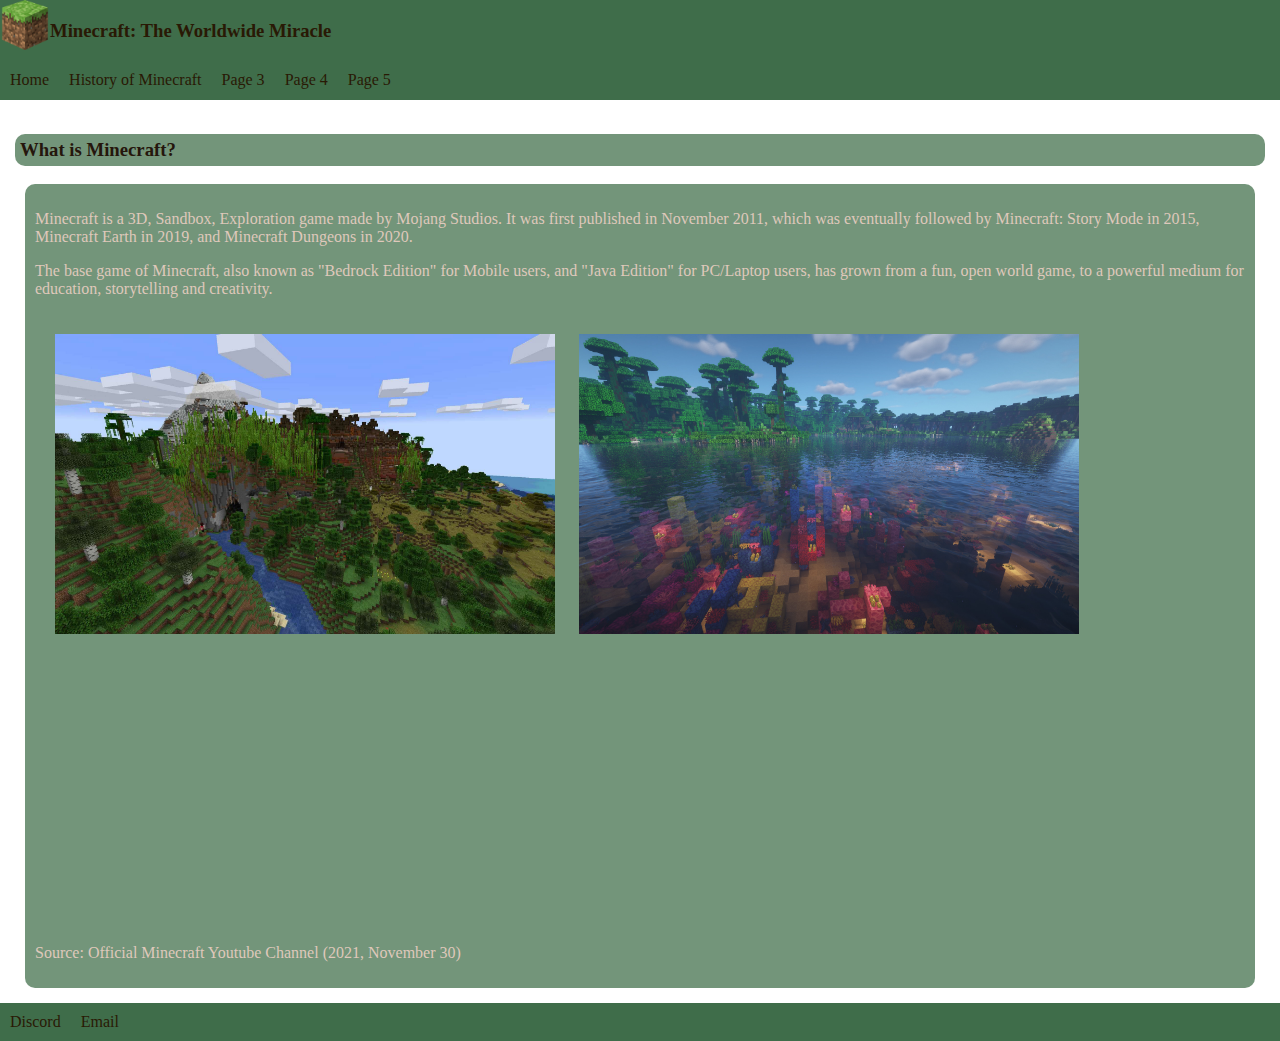
==== index.html @ a4178965 "Update index.html" ====
<!DOCTYPE html>
<html>
  <head>
    <meta charset="utf-8">
    <meta name="viewport" content="width=device-width">
    <title>Minecraft: The Worldwide Miracle</title>
    <link href="/css/style.css" rel="stylesheet" type="text/css" />
  </head>
  <body>
    
    <header>
      <div>
        <img src="/images/logo.png" id="logo">
        <h3 id="title" class="text">Minecraft: The Worldwide Miracle</h3>
      </div>
      <nav>
       <ul>
         <li><a href="index.html">Home</a></li>
         <li><a href="htdocs/page_2.html">History of Minecraft</a></li>
         <li><a href="#">Page 3</a></li>
         <li><a href="#">Page 4</a></li>
         <li><a href="#">Page 5</a></li>
       </ul>
     </nav>
    </header>

    <section>
      <heading>
        <h3 id="pageheader" class="text">What is Minecraft?</h3>
      </heading>

     <div id="content" class="text">
        <p>Minecraft is a 3D, Sandbox, Exploration game made by Mojang Studios. It was first published in November 2011, which was eventually followed by Minecraft: Story Mode in 2015, Minecraft Earth in 2019, and Minecraft Dungeons in 2020.</p>

        <p>The base game of Minecraft, also known as "Bedrock Edition"  for Mobile users, and "Java Edition" for PC/Laptop users, has grown from a fun, open world game, to a powerful medium for education, storytelling and creativity.</p>

       <img src="/images/worldgen.png" id="image1">
       <img  src="/images/watershaders.png" id="image2">
       <p align="center"><iframe width="480" height="270" src="https://www.youtube.com/embed/vdrn4ouZRvQ" title="YouTube video player" frameborder="0" allow="accelerometer; autoplay; clipboard-write; encrypted-media; gyroscope; picture-in-picture" allowfullscreen></iframe></p>
       <p> Source: Official Minecraft Youtube Channel (2021, November 30)</p>
      </div>
    </section>

    <footer>
      <div>
        <ul>
         <li><a href="https://discordapp.com/users/610800503265165342/">Discord</a></li>
         <li><a href="mailto: b2025dfaco@pshs.edu.ph">Email</a></li>
       </ul>
      </div>
    </footer>

  </body>
</html>
---- css/style.css ----
body{
  background-image: url("https://cdn.discordapp.com/attachments/747741173841395804/905834985657888778/CarelessPeskyKusimanse-poster.png");
  background-size: cover;
  margin: 0px;
}

header{
  background-color: rgb(63, 109, 74);
  height: 100px;
}

ul {
  list-style-type: none;
  margin: 0;
  padding: 0;
  overflow: hidden;
  font-family: Verdana;
}

li{
  float: left;
}

li a:link{
  display: block;
  color: rgb(41, 25, 5);
  padding: 10px;
  text-decoration: none;
}

li a:visited{
  color: black;
}

li a:hover {
  background-color: rgb(51, 33, 27);
  color: white;
}

li a.active {
  background-color: rgb(51, 33, 27);
  color: white;
}

section{
  padding: 15px;
}

#title{
  margin-top: 0px;
  padding-top: 20px;
  color: rgb(41, 25, 5);
}

#logo{
  width: 50px;
  height: 50px;
  float: left;
}

#pageheader{
  background-color: rgb(55, 104, 66, 0.7);
  color: rgb(37, 22, 12);
  padding: 5px;
  border-radius: 10px;
}

#content{
  clear: left;
  margin-left: 10px;
  margin-right: 10px;
  padding: 10px;
  background-color: rgb(55, 104, 66, 0.7);
  border-radius: 10px;
}

#image1{
  width: 500px;
  height: 300px;
  margin-left: 20px;
  margin-top: 20px;
}

#image2{
  width: 500px;
  height: 300px;
  margin-left: 20px;
  margin-top: 20px;
}

#devteam{
    width: 170px;
   height: 170px;
   margin-left: 50px;
   margin-right: 50px;
   margin-top: 20px;
}

footer{
  background-color: rgb(63, 109, 74);
}

.text{
    font-family: Verdana;
    color: rgb(223, 200, 187);
  }
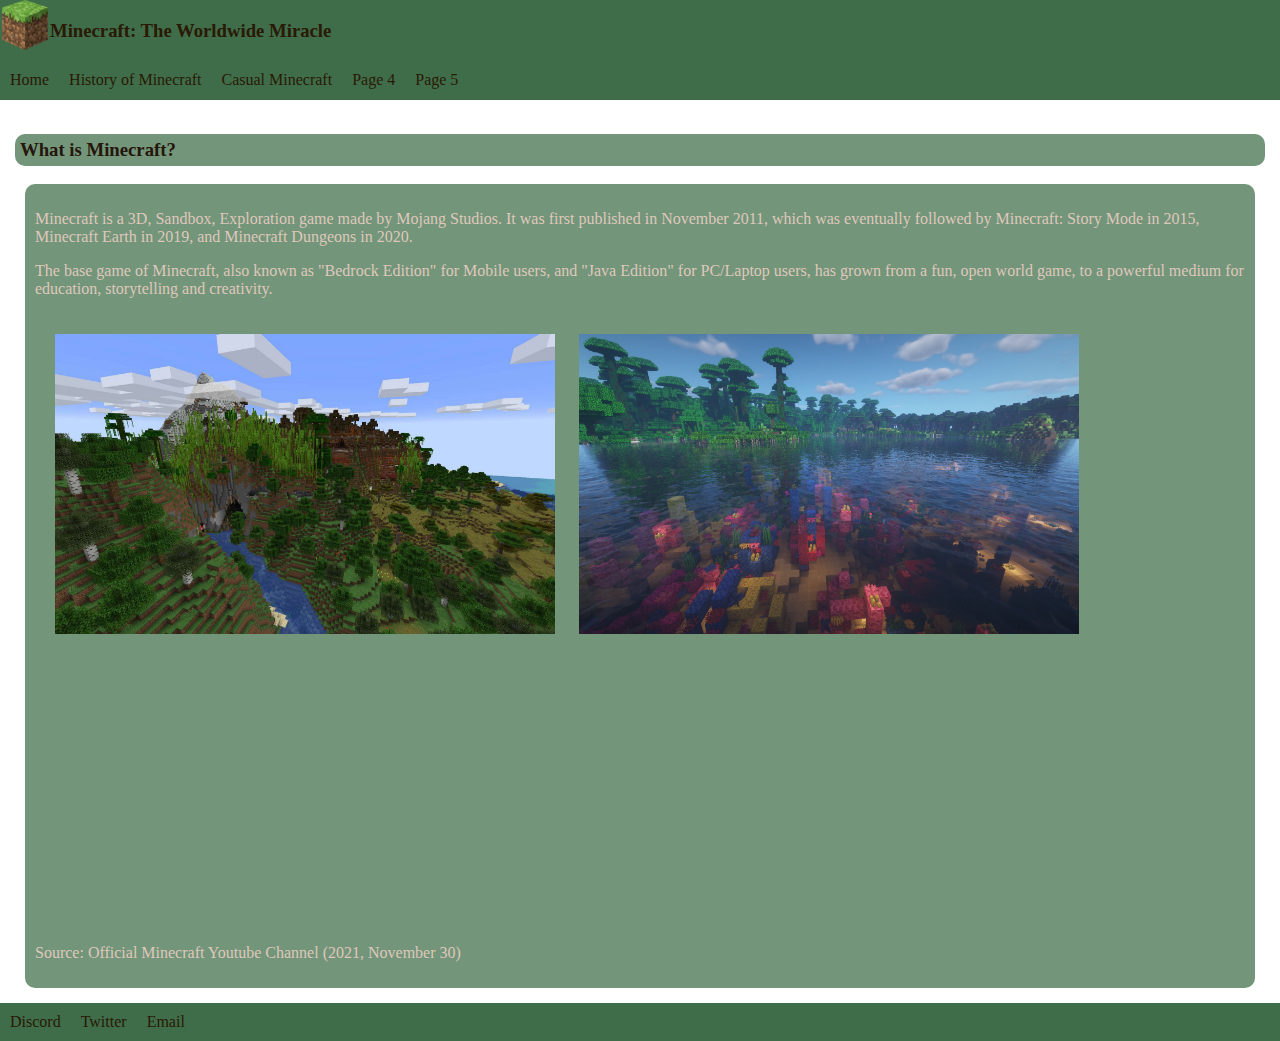
==== commit 56343eb8: "Update index.html" ====
--- a/index.html
+++ b/index.html
@@ -4,21 +4,21 @@
     <meta charset="utf-8">
     <meta name="viewport" content="width=device-width">
     <title>Minecraft: The Worldwide Miracle</title>
-    <link href="/css/style.css" rel="stylesheet" type="text/css" />
+    <link href="css/style.css" rel="stylesheet" type="text/css" />
   </head>
   <body>
     
     <header>
       <div>
-        <img src="/images/logo.png" id="logo">
+        <img src="images/logo.png" id="logo">
         <h3 id="title" class="text">Minecraft: The Worldwide Miracle</h3>
       </div>
       <nav>
        <ul>
          <li><a href="index.html">Home</a></li>
          <li><a href="htdocs/page_2.html">History of Minecraft</a></li>
-         <li><a href="#">Page 3</a></li>
-         <li><a href="#">Page 4</a></li>
+         <li><a href="htdocs/page_3.html">Casual Minecraft</a></li>
+         <li><a href="htdocs/page_4.html">Page 4</a></li>
          <li><a href="#">Page 5</a></li>
        </ul>
      </nav>
@@ -34,10 +34,10 @@
 
         <p>The base game of Minecraft, also known as "Bedrock Edition"  for Mobile users, and "Java Edition" for PC/Laptop users, has grown from a fun, open world game, to a powerful medium for education, storytelling and creativity.</p>
 
-       <img src="/images/worldgen.png" id="image1">
-       <img  src="/images/watershaders.png" id="image2">
+       <img src="images/worldgen.png" id="image1">
+       <img  src="images/watershaders.png" id="image2">
        <p align="center"><iframe width="480" height="270" src="https://www.youtube.com/embed/vdrn4ouZRvQ" title="YouTube video player" frameborder="0" allow="accelerometer; autoplay; clipboard-write; encrypted-media; gyroscope; picture-in-picture" allowfullscreen></iframe></p>
-       <p> Source: Official Minecraft Youtube Channel (2021, November 30)</p>
+	<p>Source: Official Minecraft Youtube Channel (2021, November 30)</p>
       </div>
     </section>
 
@@ -45,6 +45,7 @@
       <div>
         <ul>
          <li><a href="https://discordapp.com/users/610800503265165342/">Discord</a></li>
+         <li><a href="https://twitter.com/wheresnebby">Twitter</a></li>
          <li><a href="mailto: b2025dfaco@pshs.edu.ph">Email</a></li>
        </ul>
       </div>
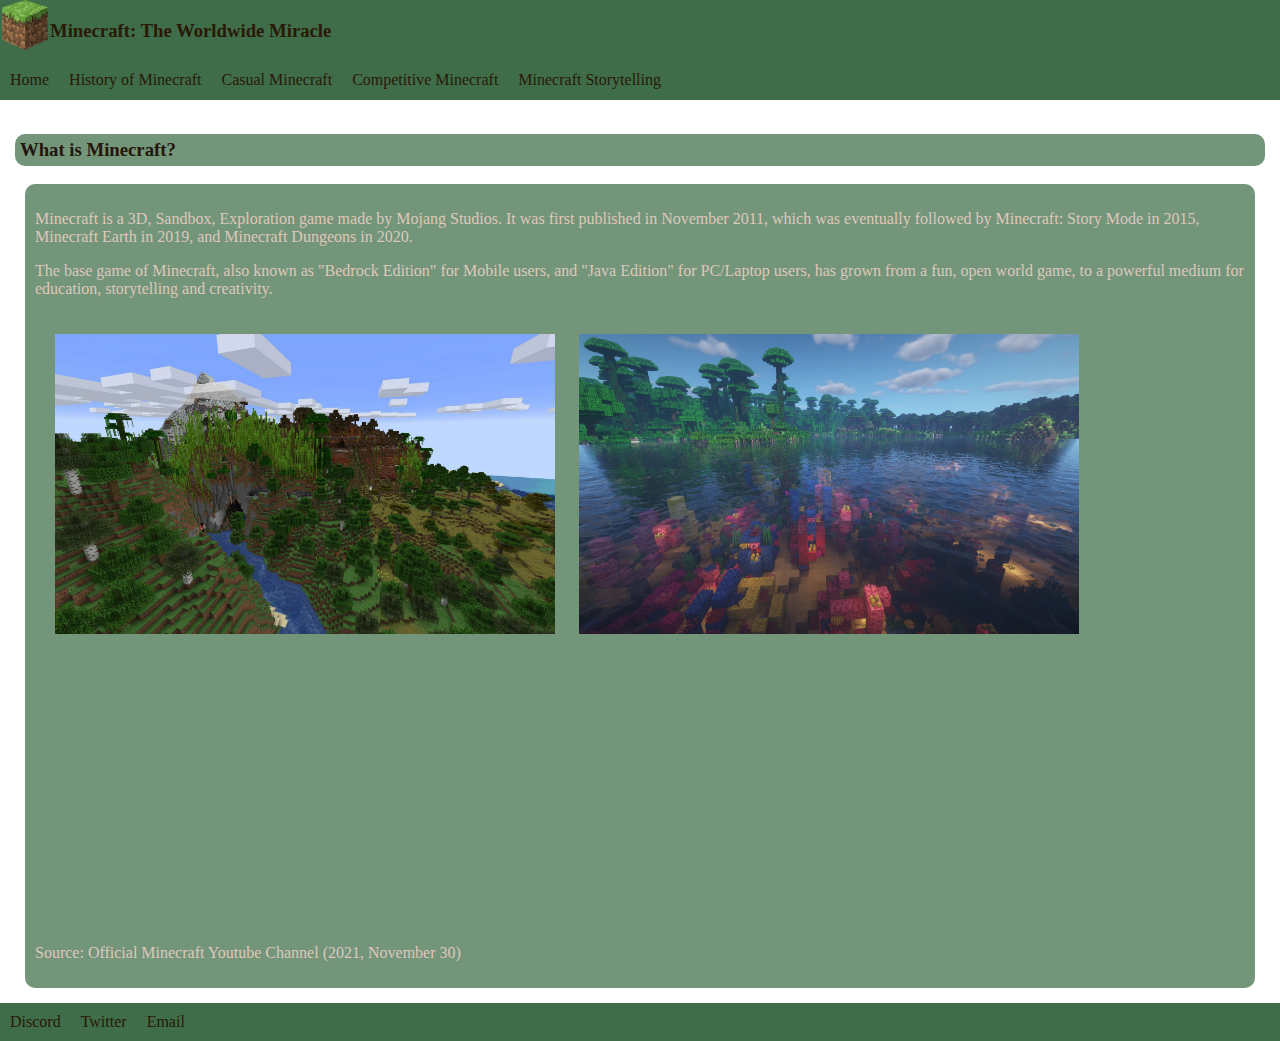
==== commit f46c75b7: "Update index.html" ====
--- a/index.html
+++ b/index.html
@@ -16,10 +16,10 @@
       <nav>
        <ul>
          <li><a href="index.html">Home</a></li>
-         <li><a href="htdocs/page_2.html">History of Minecraft</a></li>
-         <li><a href="htdocs/page_3.html">Casual Minecraft</a></li>
-         <li><a href="htdocs/page_4.html">Page 4</a></li>
-         <li><a href="#">Page 5</a></li>
+         <li><a href="page_2.html">History of Minecraft</a></li>
+         <li><a href="page_3.html">Casual Minecraft</a></li>
+         <li><a href="page_4.html">Competitive Minecraft</a></li>
+         <li><a href="page_5.html">Minecraft Storytelling</a></li>
        </ul>
      </nav>
     </header>
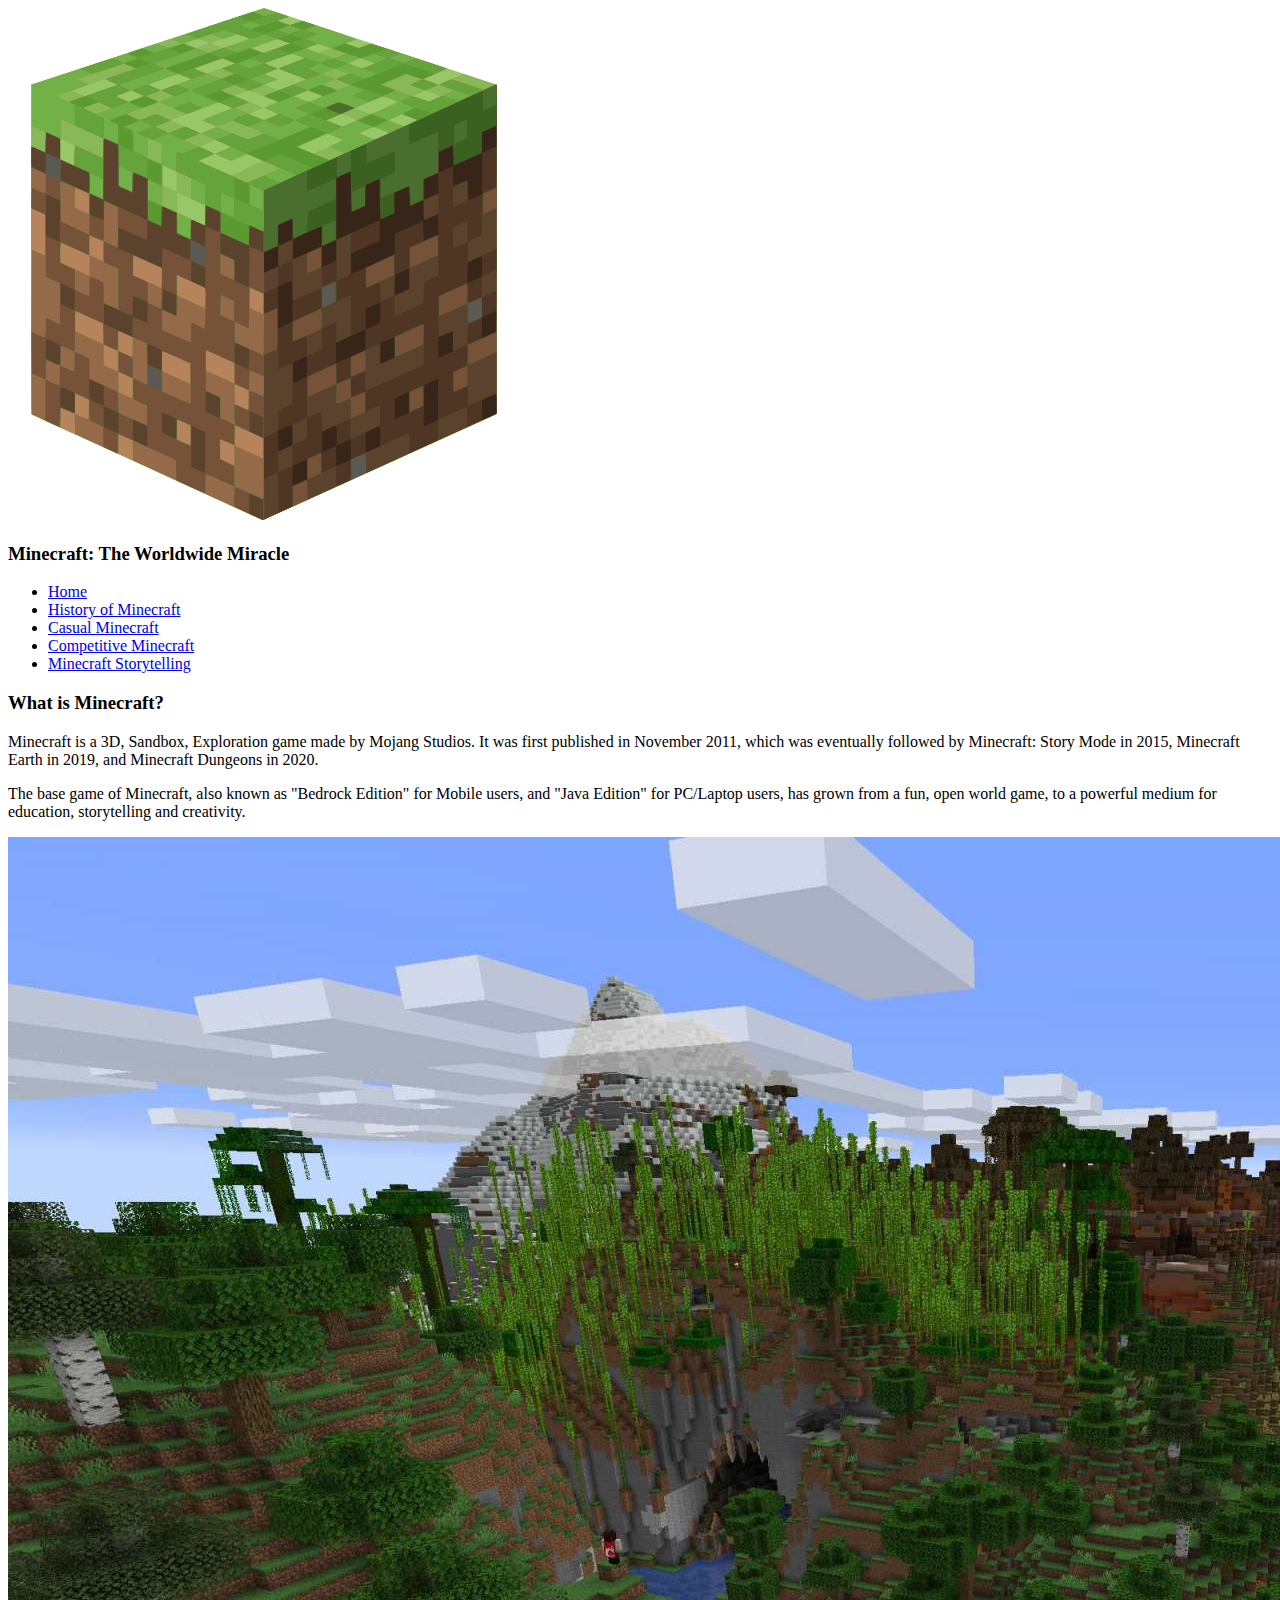
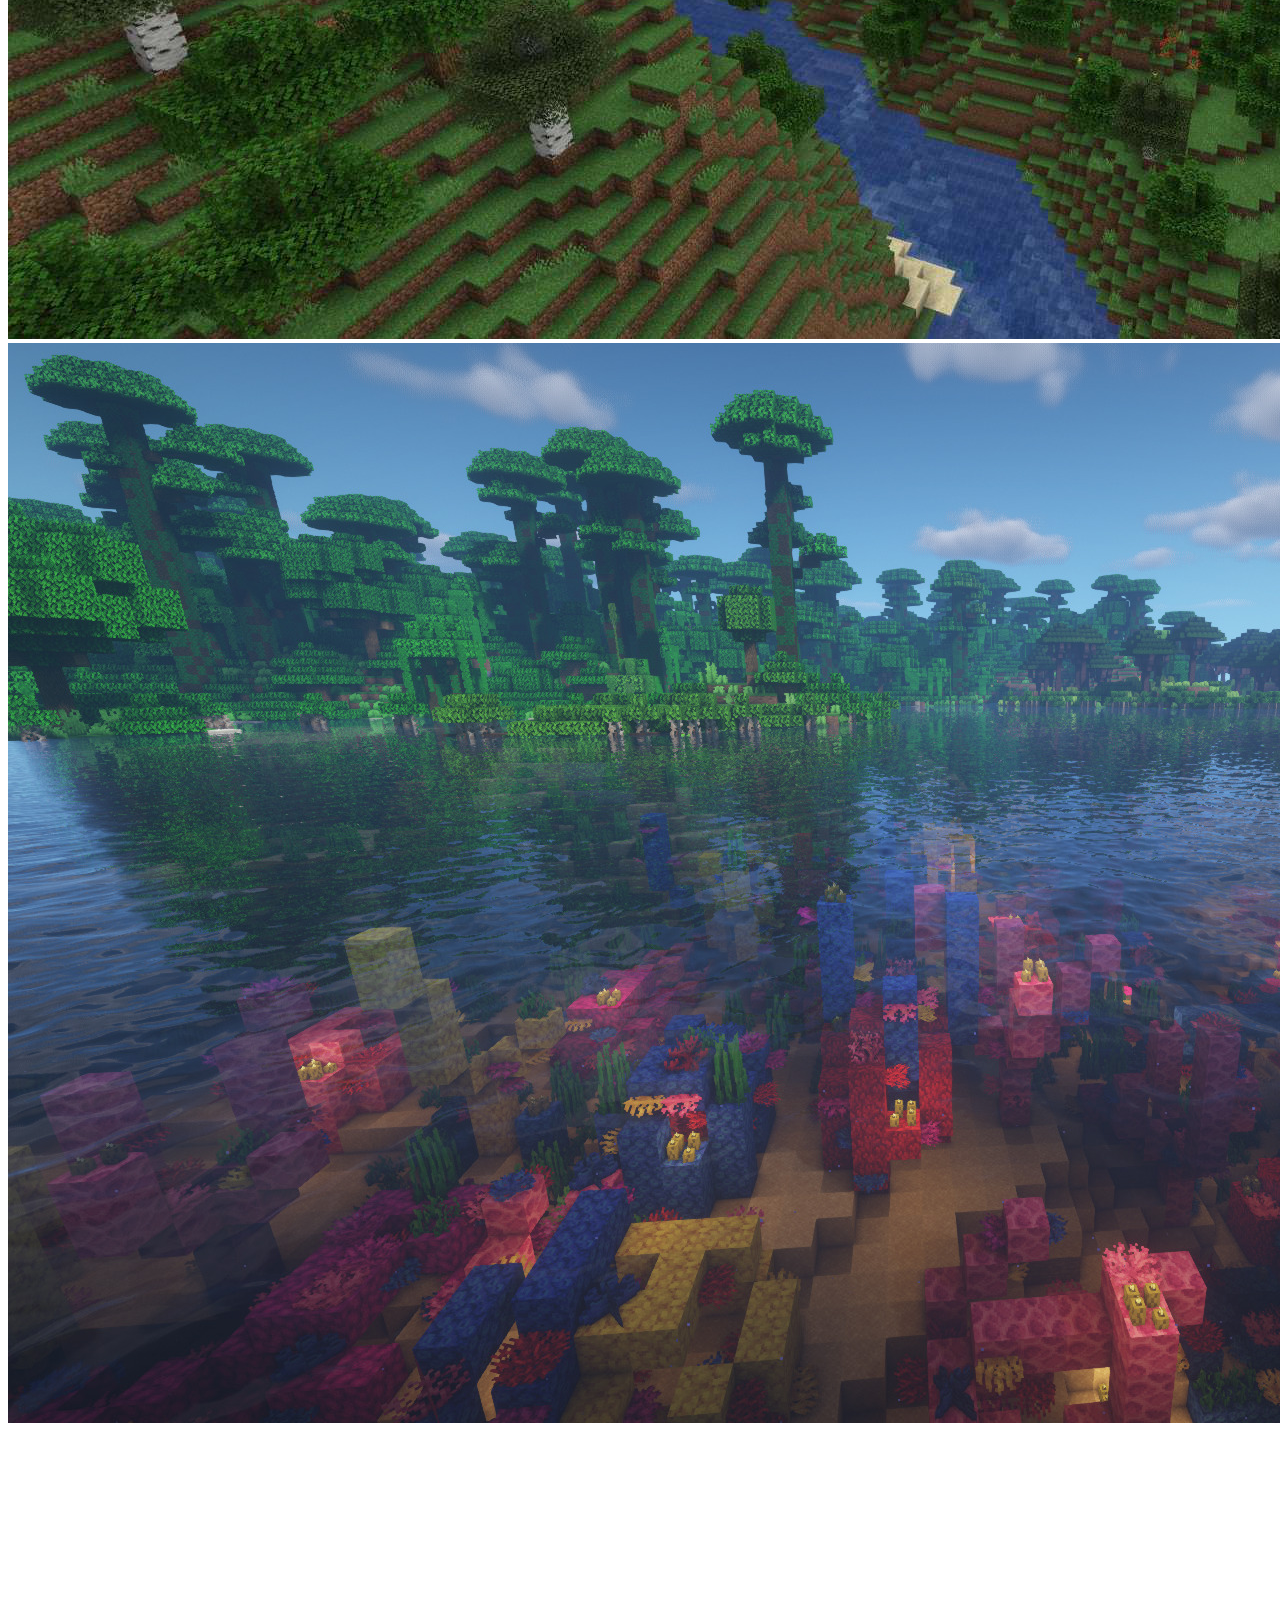
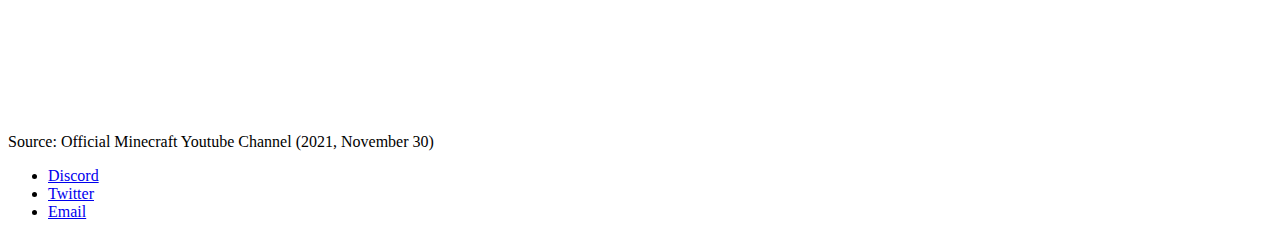
==== commit f8310321: "Add files via upload" ====
--- a/index.html
+++ b/index.html
@@ -1,55 +1,55 @@
-<!DOCTYPE html>
-<html>
-  <head>
-    <meta charset="utf-8">
-    <meta name="viewport" content="width=device-width">
-    <title>Minecraft: The Worldwide Miracle</title>
-    <link href="css/style.css" rel="stylesheet" type="text/css" />
-  </head>
-  <body>
-    
-    <header>
-      <div>
-        <img src="images/logo.png" id="logo">
-        <h3 id="title" class="text">Minecraft: The Worldwide Miracle</h3>
-      </div>
-      <nav>
-       <ul>
-         <li><a href="index.html">Home</a></li>
-         <li><a href="page_2.html">History of Minecraft</a></li>
-         <li><a href="page_3.html">Casual Minecraft</a></li>
-         <li><a href="page_4.html">Competitive Minecraft</a></li>
-         <li><a href="page_5.html">Minecraft Storytelling</a></li>
-       </ul>
-     </nav>
-    </header>
-
-    <section>
-      <heading>
-        <h3 id="pageheader" class="text">What is Minecraft?</h3>
-      </heading>
-
-     <div id="content" class="text">
-        <p>Minecraft is a 3D, Sandbox, Exploration game made by Mojang Studios. It was first published in November 2011, which was eventually followed by Minecraft: Story Mode in 2015, Minecraft Earth in 2019, and Minecraft Dungeons in 2020.</p>
-
-        <p>The base game of Minecraft, also known as "Bedrock Edition"  for Mobile users, and "Java Edition" for PC/Laptop users, has grown from a fun, open world game, to a powerful medium for education, storytelling and creativity.</p>
-
-       <img src="images/worldgen.png" id="image1">
-       <img  src="images/watershaders.png" id="image2">
-       <p align="center"><iframe width="480" height="270" src="https://www.youtube.com/embed/vdrn4ouZRvQ" title="YouTube video player" frameborder="0" allow="accelerometer; autoplay; clipboard-write; encrypted-media; gyroscope; picture-in-picture" allowfullscreen></iframe></p>
-	<p>Source: Official Minecraft Youtube Channel (2021, November 30)</p>
-      </div>
-    </section>
-
-    <footer>
-      <div>
-        <ul>
-         <li><a href="https://discordapp.com/users/610800503265165342/">Discord</a></li>
-         <li><a href="https://twitter.com/wheresnebby">Twitter</a></li>
-         <li><a href="mailto: b2025dfaco@pshs.edu.ph">Email</a></li>
-       </ul>
-      </div>
-    </footer>
-
-  </body>
-</html>
+<!DOCTYPE html>
+<html>
+  <head>
+    <meta charset="utf-8">
+    <meta name="viewport" content="width=device-width">
+    <title>Minecraft: The Worldwide Miracle</title>
+    <link href="css/style.css" rel="stylesheet" type="text/css" />
+  </head>
+  <body>
+    
+    <header>
+      <div>
+        <img src="images/logo.png" id="logo">
+        <h3 id="title" class="text">Minecraft: The Worldwide Miracle</h3>
+      </div>
+      <nav>
+       <ul>
+         <li><a href="index.html">Home</a></li>
+         <li><a href="page_2.html">History of Minecraft</a></li>
+         <li><a href="page_3.html">Casual Minecraft</a></li>
+         <li><a href="page_4.html">Competitive Minecraft</a></li>
+         <li><a href="page_5.html">Minecraft Storytelling</a></li>
+       </ul>
+     </nav>
+    </header>
+
+    <section>
+      <heading>
+        <h3 id="pageheader" class="text">What is Minecraft?</h3>
+      </heading>
+
+     <div id="content" class="text">
+        <p>Minecraft is a 3D, Sandbox, Exploration game made by Mojang Studios. It was first published in November 2011, which was eventually followed by Minecraft: Story Mode in 2015, Minecraft Earth in 2019, and Minecraft Dungeons in 2020.</p>
+
+        <p>The base game of Minecraft, also known as "Bedrock Edition"  for Mobile users, and "Java Edition" for PC/Laptop users, has grown from a fun, open world game, to a powerful medium for education, storytelling and creativity.</p>
+
+       <img src="images/worldgen.png" id="image">
+       <img  src="images/watershaders.png" id="image">
+       <p align="center"><iframe width="480" height="270" src="https://www.youtube.com/embed/vdrn4ouZRvQ" title="YouTube video player" frameborder="0" allow="accelerometer; autoplay; clipboard-write; encrypted-media; gyroscope; picture-in-picture" allowfullscreen></iframe></p>
+	<p id="sources">Source: Official Minecraft Youtube Channel (2021, November 30)</p>
+      </div>
+    </section>
+
+    <footer>
+      <div>
+        <ul>
+         <li><a href="https://discordapp.com/users/610800503265165342/">Discord</a></li>
+         <li><a href="https://twitter.com/wheresnebby">Twitter</a></li>
+         <li><a href="mailto: b2025dfaco@pshs.edu.ph">Email</a></li>
+       </ul>
+      </div>
+    </footer>
+
+  </body>
+</html>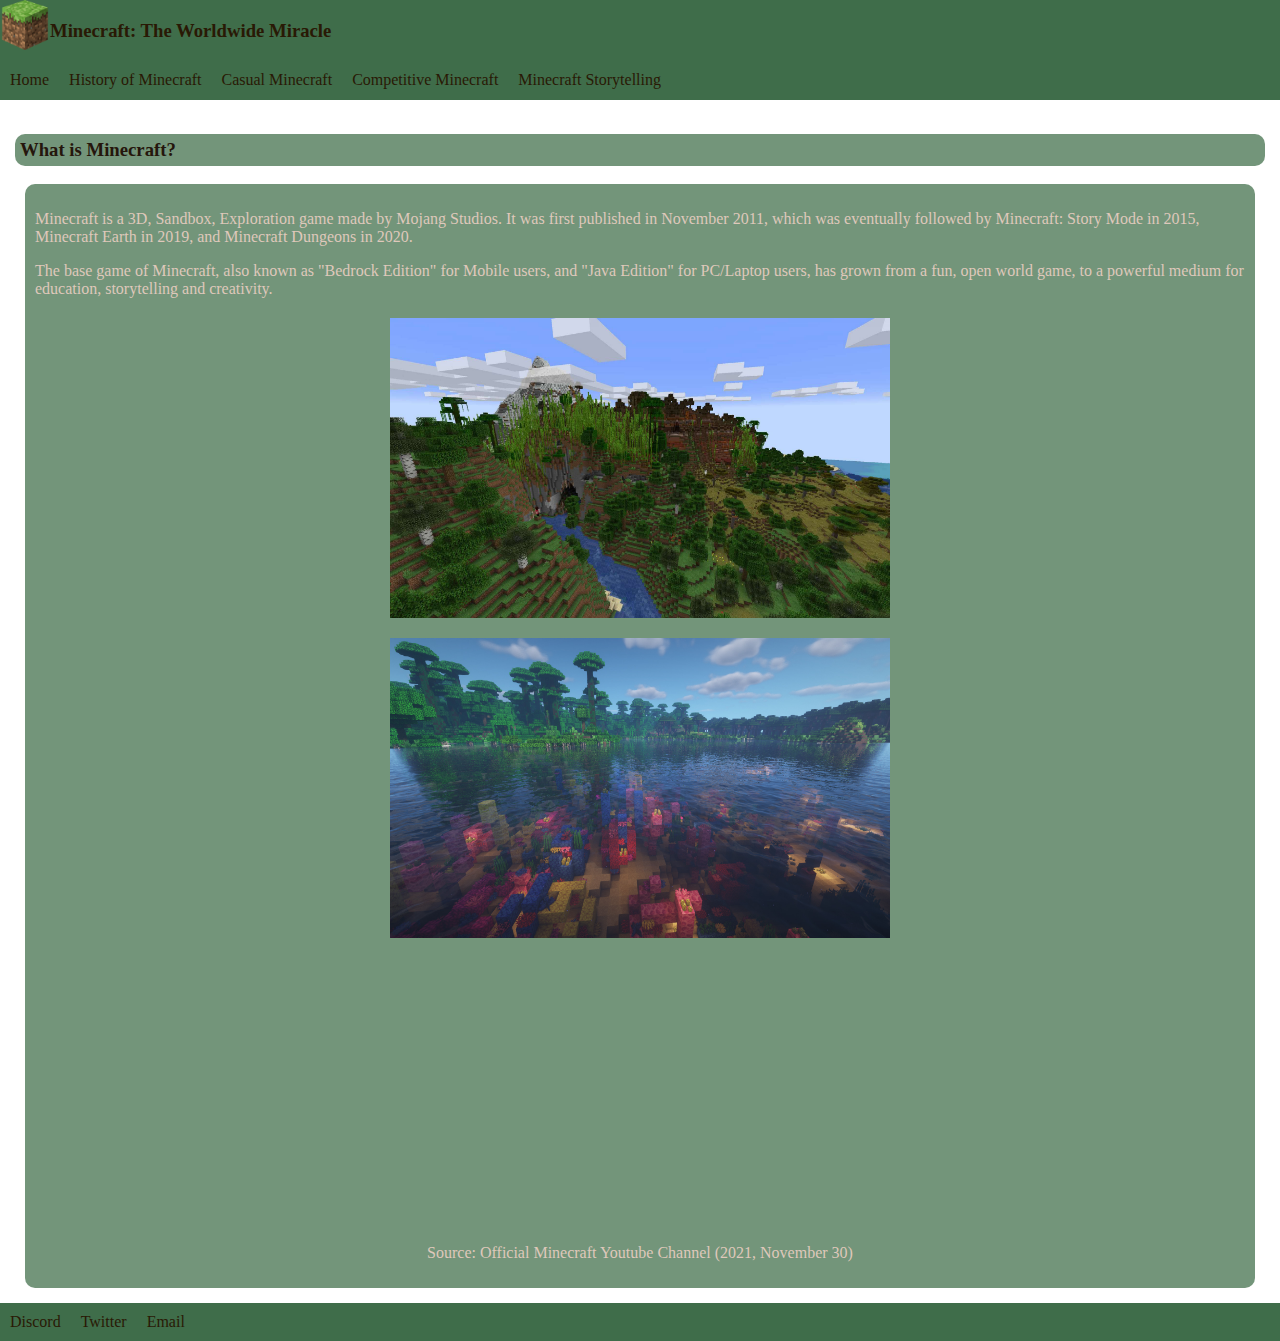
==== commit 6a9cc1b9: "Update index.html" ====
--- a/index.html
+++ b/index.html
@@ -16,10 +16,10 @@
       <nav>
        <ul>
          <li><a href="index.html">Home</a></li>
-         <li><a href="page_2.html">History of Minecraft</a></li>
-         <li><a href="page_3.html">Casual Minecraft</a></li>
-         <li><a href="page_4.html">Competitive Minecraft</a></li>
-         <li><a href="page_5.html">Minecraft Storytelling</a></li>
+         <li><a href="htdocs/page_2.html">History of Minecraft</a></li>
+         <li><a href="htdocs/page_3.html">Casual Minecraft</a></li>
+         <li><a href="htdocs/page_4.html">Competitive Minecraft</a></li>
+         <li><a href="htdocs/page_5.html">Minecraft Storytelling</a></li>
        </ul>
      </nav>
     </header>
@@ -52,4 +52,4 @@
     </footer>
 
   </body>
-</html>+</html>
--- a/css/style.css
+++ b/css/style.css
@@ -0,0 +1,183 @@
+body{
+  background-image: url("https://cdn.discordapp.com/attachments/747741173841395804/905834985657888778/CarelessPeskyKusimanse-poster.png");
+  background-size: cover;
+  margin: 0px;
+}
+
+header{
+  background-color: rgb(63, 109, 74);
+  height: 100px;
+}
+
+ul {
+  list-style-type: none;
+  margin: 0;
+  padding: 0;
+  overflow: hidden;
+  font-family: Verdana;
+}
+
+li{
+  float: left;
+}
+
+li a:link{
+  display: block;
+  color: rgb(41, 25, 5);
+  padding: 10px;
+  text-decoration: none;
+}
+
+li a:visited{
+  color: black;
+}
+
+li a:hover {
+  background-color: rgb(51, 33, 27);
+  color: white;
+}
+
+li a:active {
+  background-color: rgb(51, 33, 27);
+  color: white;
+}
+
+#twitters a:link{
+  color: rgb(223, 200, 187);
+  padding: 10px;
+  text-decoration: none;
+}
+
+#twitters a:hover{
+  background-color:rgb(63, 109, 74);
+  color: rgb(223, 200, 187);
+  padding: 10px;
+  text-decoration: none;
+}
+
+#youtube a:link{
+  color: rgb(223, 200, 187);
+  padding: 10px;
+  text-decoration: none;
+}
+
+#youtube a:hover{
+  background-color:rgb(63, 109, 74);
+  color: rgb(223, 200, 187);
+  padding: 10px;
+  text-decoration: none;
+}
+
+#ytsprite{
+  float: left;
+  left: 0px;
+  height: 30px;
+  width: 30px;
+  background: url('https://cdn.discordapp.com/attachments/747741173841395804/939877898242916402/socmed_sprites.png') -759px -115px;
+}
+
+#twtsprite{
+  float: left;
+  left: 0px;
+  height: 30px;
+  width: 33px;
+  background: url('https://cdn.discordapp.com/attachments/747741173841395804/939877898242916402/socmed_sprites.png') -612px -115px;
+}
+
+section{
+  padding: 15px;
+}
+
+#title{
+  margin-top: 0px;
+  padding-top: 20px;
+  color: rgb(41, 25, 5);
+}
+
+#logo{
+  width: 50px;
+  height: 50px;
+  float: left;
+}
+
+#pageheader{
+  background-color: rgb(55, 104, 66, 0.7);
+  color: rgb(37, 22, 12);
+  padding: 5px;
+  border-radius: 10px;
+}
+
+#content{
+  clear: left;
+  margin-left: 10px;
+  margin-right: 10px;
+  padding: 10px;
+  background-color: rgb(55, 104, 66, 0.7);
+  border-radius: 10px;
+}
+
+#image{
+  width: 500px;
+  height: 300px;
+  margin-left: auto;
+  margin-right: auto;
+  margin-top: 20px;
+  display: block;
+}
+
+#devteam{
+    width: 170px;
+   height: 170px;
+   margin-left: auto;
+   margin-right: auto;
+   margin-top: 20px;
+   display: block;
+}
+
+#sources{
+  text-align: center;
+}
+
+footer{
+  background-color: rgb(63, 109, 74);
+}
+
+.text{
+    font-family: Verdana;
+    color: rgb(223, 200, 187);
+}
+
+#colorchange{
+  width: 300px;
+  height: 180px;
+  border-style: double;
+  background-color: rgb(63, 109, 74);
+  padding-left: 10px;
+  padding-top:10px;
+  margin: auto;
+}
+
+#colorchange{
+    width: 300px;
+    height: 180px;
+    animation-name:  rainbow;
+    animation-duration: 8s;
+    animation-iteration-count: infinite;
+}
+
+@keyframes rainbow{
+  0% {background-color:rgb(21, 43, 167);}
+  8% {background-color: rgb(29, 129, 136);}
+  16% {background-color: rgb(30, 41, 184);}
+  25% {background-color: rgb(118, 47, 184);}
+  33% {background-color: rgb(107, 21, 86);}
+  41% {background-color: rgb(107, 23, 23);}
+  50% {background-color: rgb(145, 50, 27);}
+  58% {background-color: rgb(209, 98, 55);}
+  66% {background-color: rgb(202, 86, 33);}
+  75% {background-color: rgb(204, 141, 24);}
+  83% {background-color: rgb(211, 200, 101);}
+  91% {background-color: rgb(122, 175, 87);}
+  100% {background-color: rgb(63, 109, 74);}
+
+}
